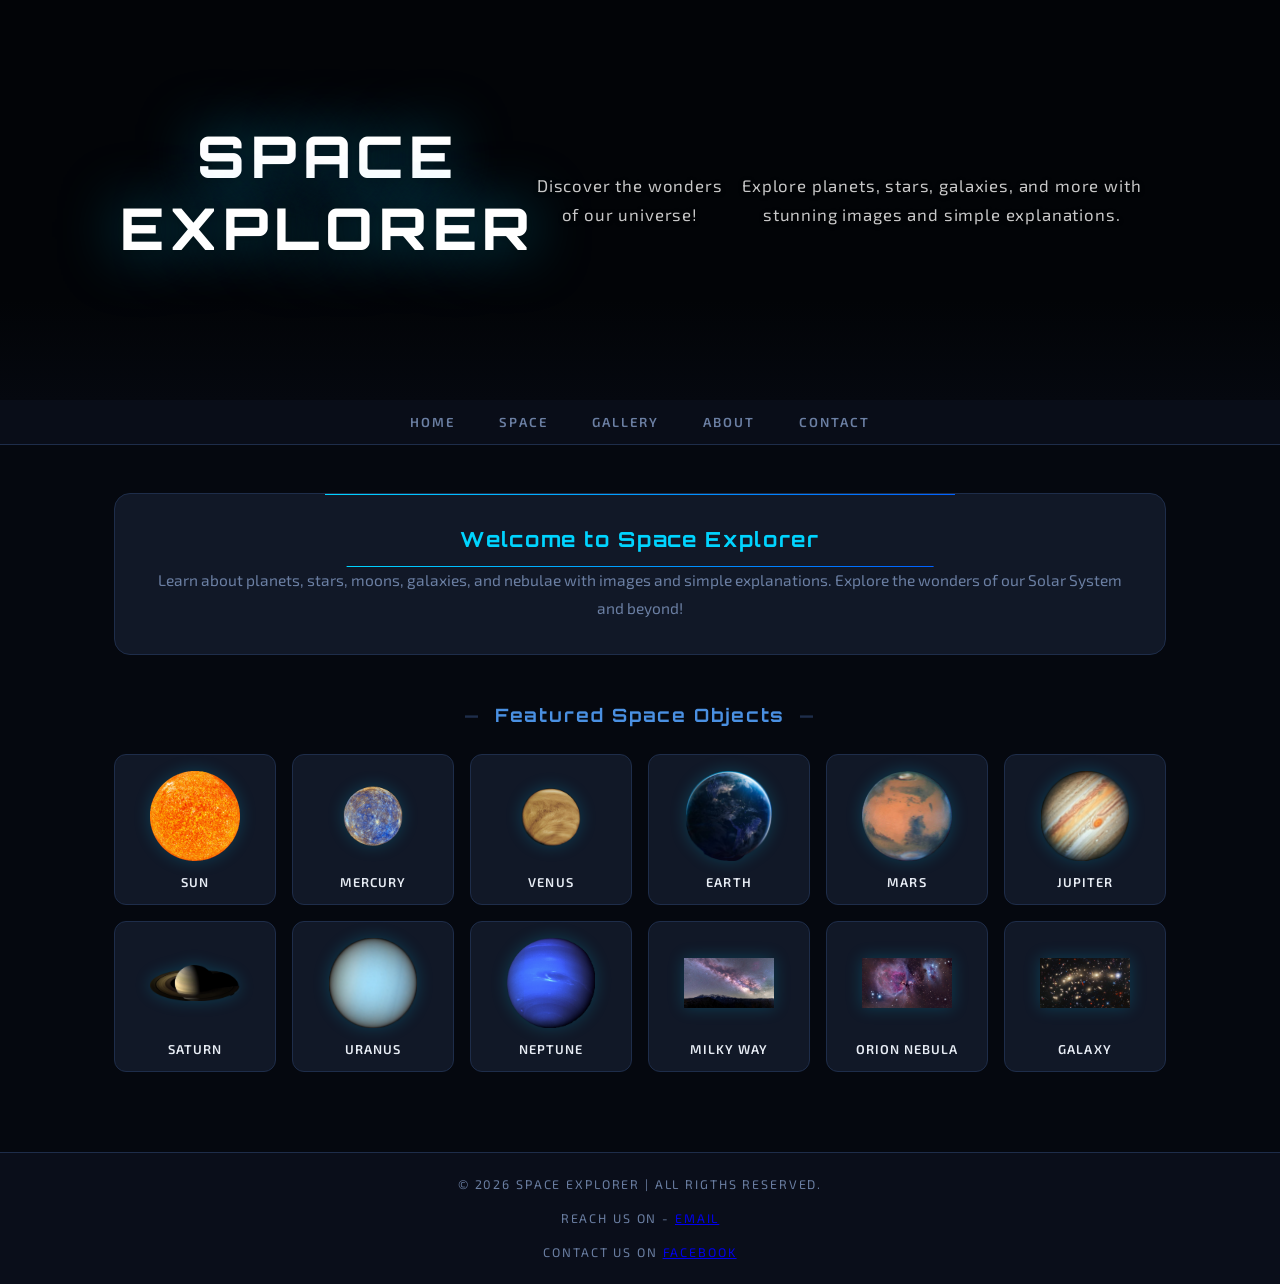
==== index.html @ 4492d673 "Add files via upload" ====
<!DOCTYPE html>
<html lang="en">
<head>
<meta charset="UTF-8">
<meta name="viewport" content="width=device-width, initial-scale=1.0">
<title>Space Explorer - Home</title>
<link rel="stylesheet" href="index.css">
</head>
<body>

  <div class="header" style="
    background-image: url('img/carinanebula3.jpg');
    background-size: cover;
    background-position: center;
    color: white;
    padding: 120px;
    background-color: rgba(0,0,0,0.5);
    background-blend-mode: darken; ">
    <h1 class="text" style="text-align: center;">Space Explorer</h1>
    <p class="text" style="text-align: center;">Discover the wonders of our universe!</p>
    <p class="text" style="text-align: center;">Explore planets, stars, galaxies, and more with stunning images and simple explanations.</p>
  </div>

<nav>
  <a href="index.html">Home</a>
  <a href="space.html">Space</a>
  <a href="gallery.html">Gallery</a>
  <a href="about.html">About</a>
  <a href="contact.html">Contact</a>
</nav>

<div class="content">
  <div class="panel">
    <h2>Welcome to Space Explorer</h2>
    <p class="panel">Learn about planets, stars, moons, galaxies, and nebulae with images and simple explanations. Explore the wonders of our Solar System and beyond!</p>
  </div>

  <h2 style="text-align:center; color:#4a90e2;">Featured Space Objects</h2>
  <div class="featured">
    <div class="card">
      <img src="sun-hd-png--1920.png" alt="Sun">
      <h3>Sun</h3>
    </div>
    <div class="card">
      <img src="mercury.png" alt="Mercury">
      <h3>Mercury</h3>
    </div>
    <div class="card">
      <img src="venus.png" alt="Venus">
      <h3>Venus</h3>
    </div>
    <div class="card">
      <img src="istockphoto-1457206081-612x612.png" alt="Earth">
      <h3>Earth</h3>
    </div>
    <div class="card">
      <img src="mars.png" alt="Mars">
      <h3>Mars</h3>
    </div>
    <div class="card">
      <img src="jupiter.png" alt="Jupiter">
      <h3>Jupiter</h3>
    </div>
    <div class="card">
      <img src="saturn.png" alt="Saturn">
      <h3>Saturn</h3>
    </div>
    <div class="card">
      <img src="uranus.png" alt="Uranus">
      <h3>Uranus</h3>
    </div>
    <div class="card">
      <img src="neptune.png" alt="Neptune">
      <h3>Neptune</h3>
    </div>
    <div class="card">
      <img src="milky-way.jpg" alt="Milky Way">
      <h3>Milky Way</h3>
    </div>
    <div class="card">
      <img src="645445.jpg" alt="Orion Nebula">
      <h3>Orion Nebula</h3>
    </div>
    <div class="card">
      <img src="VGtvK7hSsQRNvgvKAkLVgf.jpg" alt="Galaxy">
      <h3>Galaxy</h3>
    </div>
  </div>
</div>

<footer>
  <p>© 2026 Space Explorer | All Rigths Reserved.</p><br>
  <p>Reach Us on - 
  <a href="mailto:strivinggroup1@gmail.com">Email</a></p><br>
  <p>Contact Us on
  <a href="contact.html">Facebook</a></p>
</footer>
</body>
</html>
---- index.css ----
@import url('https://fonts.googleapis.com/css2?family=Orbitron:wght@400;600;800&family=Exo+2:wght@300;400;500;600&display=swap');


*, *::before, *::after { box-sizing: border-box; margin: 0; padding: 0; }

:root {
  --space-black:  #05080f;
  --space-deep:   #0a0e1a;
  --space-mid:    #0d1426;
  --space-card:   #111827;
  --space-border: #1e2d4a;
  --cyan:         #00d4ff;
  --cyan-dim:     #0090b0;
  --gold:         #f5a623;
  --text-primary: #e8edf5;
  --text-muted:   #6b7fa3;
  --gradient-h:   linear-gradient(135deg, #00d4ff 0%, #0061ff 100%);
}

html { scroll-behavior: smooth; }

body {
  font-family: 'Exo 2', sans-serif;
  background-color: var(--space-black);
  color: var(--text-primary);
  min-height: 100vh;
}


.header {
  position: relative;
  min-height: 380px;
  display: flex;
  align-items: center;
  justify-content: center;
  overflow: hidden;
}

.header::after {
  content: '';
  position: absolute;
  bottom: 0; left: 0; right: 0;
  height: 100px;
  background: linear-gradient(to top, var(--space-black), transparent);
}

.header h1 {
  font-family: 'Orbitron', sans-serif;
  font-size: clamp(2rem, 6vw, 3.6rem);
  font-weight: 800;
  letter-spacing: 0.1em;
  text-transform: uppercase;
  text-shadow: 0 0 60px rgba(0,212,255,0.5), 0 2px 8px rgba(0,0,0,0.8);
  margin-bottom: 16px;
  animation: fadeDown 0.8s ease both;
}

.header p {
  font-size: clamp(0.85rem, 2.5vw, 1.05rem);
  color: rgba(255,255,255,0.78);
  letter-spacing: 0.05em;
  line-height: 1.7;
  animation: fadeDown 0.9s ease both;
  animation-delay: 0.1s;
  text-shadow: 0 1px 4px rgba(0,0,0,0.9);
}

.text { position: relative; z-index: 1; }

@keyframes fadeDown {
  from { opacity: 0; transform: translateY(-18px); }
  to   { opacity: 1; transform: translateY(0); }
}


nav {
  background: rgba(10, 14, 26, 0.96);
  border-bottom: 1px solid var(--space-border);
  position: sticky;
  top: 0;
  z-index: 100;
  backdrop-filter: blur(12px);
  display: flex;
  justify-content: center;
  flex-wrap: wrap;
  gap: 0;
  padding: 0 12px;
}

nav a {
  display: block;
  padding: 14px 22px;
  font-family: 'Exo 2', sans-serif;
  font-size: 0.82rem;
  font-weight: 600;
  letter-spacing: 0.15em;
  text-transform: uppercase;
  color: var(--text-muted);
  text-decoration: none;
  transition: color 0.25s;
  position: relative;
}

nav a::after {
  content: '';
  position: absolute;
  bottom: 0; left: 50%; right: 50%;
  height: 2px;
  background: var(--cyan);
  transition: left 0.25s, right 0.25s;
}

nav a:hover { color: var(--cyan); }
nav a:hover::after { left: 0; right: 0; }


.content {
  max-width: 1100px;
  margin: 0 auto;
  padding: 48px 24px 80px;
}


.panel {
  background: var(--space-card);
  border: 1px solid var(--space-border);
  border-radius: 16px;
  padding: 32px 36px;
  margin-bottom: 48px;
  text-align: center;
  position: relative;
  overflow: hidden;
}

.panel::before {
  content: '';
  position: absolute;
  top: 0; left: 50%;
  transform: translateX(-50%);
  width: 60%;
  height: 1px;
  background: var(--gradient-h);
}

.panel h2 {
  font-family: 'Orbitron', sans-serif;
  font-size: 1.3rem;
  font-weight: 700;
  color: var(--cyan);
  letter-spacing: 0.08em;
  margin-bottom: 14px;
}

p.panel {
  font-size: 0.97rem;
  color: var(--text-muted);
  line-height: 1.8;
  background: none;
  border: none;
  padding: 0;
  margin: 0;
}


.content > h2 {
  font-family: 'Orbitron', sans-serif;
  font-size: 1.15rem;
  font-weight: 700;
  letter-spacing: 0.1em;
  color: var(--cyan);
  text-align: center;
  margin-bottom: 28px;
  position: relative;
}

.content > h2::before,
.content > h2::after {
  content: '—';
  color: var(--space-border);
  margin: 0 14px;
}


.featured {
  display: grid;
  grid-template-columns: repeat(auto-fill, minmax(160px, 1fr));
  gap: 16px;
}

.featured .card {
  background: var(--space-card);
  border: 1px solid var(--space-border);
  border-radius: 12px;
  padding: 16px 12px 14px;
  text-align: center;
  transition: border-color 0.3s, transform 0.3s, box-shadow 0.3s;
  cursor: default;
  overflow: hidden;
}

.featured .card:hover {
  border-color: var(--cyan-dim);
  transform: translateY(-4px);
  box-shadow: 0 8px 28px rgba(0,212,255,0.12);
}

.featured .card img {
  width: 90px;
  height: 90px;
  object-fit: contain;
  margin-bottom: 10px;
  filter: drop-shadow(0 0 8px rgba(0,212,255,0.2));
  transition: filter 0.3s, transform 0.3s;
}

.featured .card:hover img {
  filter: drop-shadow(0 0 16px rgba(0,212,255,0.45));
  transform: scale(1.08);
}

.featured .card h3 {
  font-family: 'Exo 2', sans-serif;
  font-size: 0.8rem;
  font-weight: 600;
  letter-spacing: 0.08em;
  text-transform: uppercase;
  color: var(--text-primary);
}


footer {
  background: var(--space-deep);
  border-top: 1px solid var(--space-border);
  padding: 24px;
  text-align: center;
}

footer p {
  font-family: 'Exo 2', sans-serif;
  font-size: 0.78rem;
  letter-spacing: 0.15em;
  text-transform: uppercase;
  color: var(--text-muted);
}
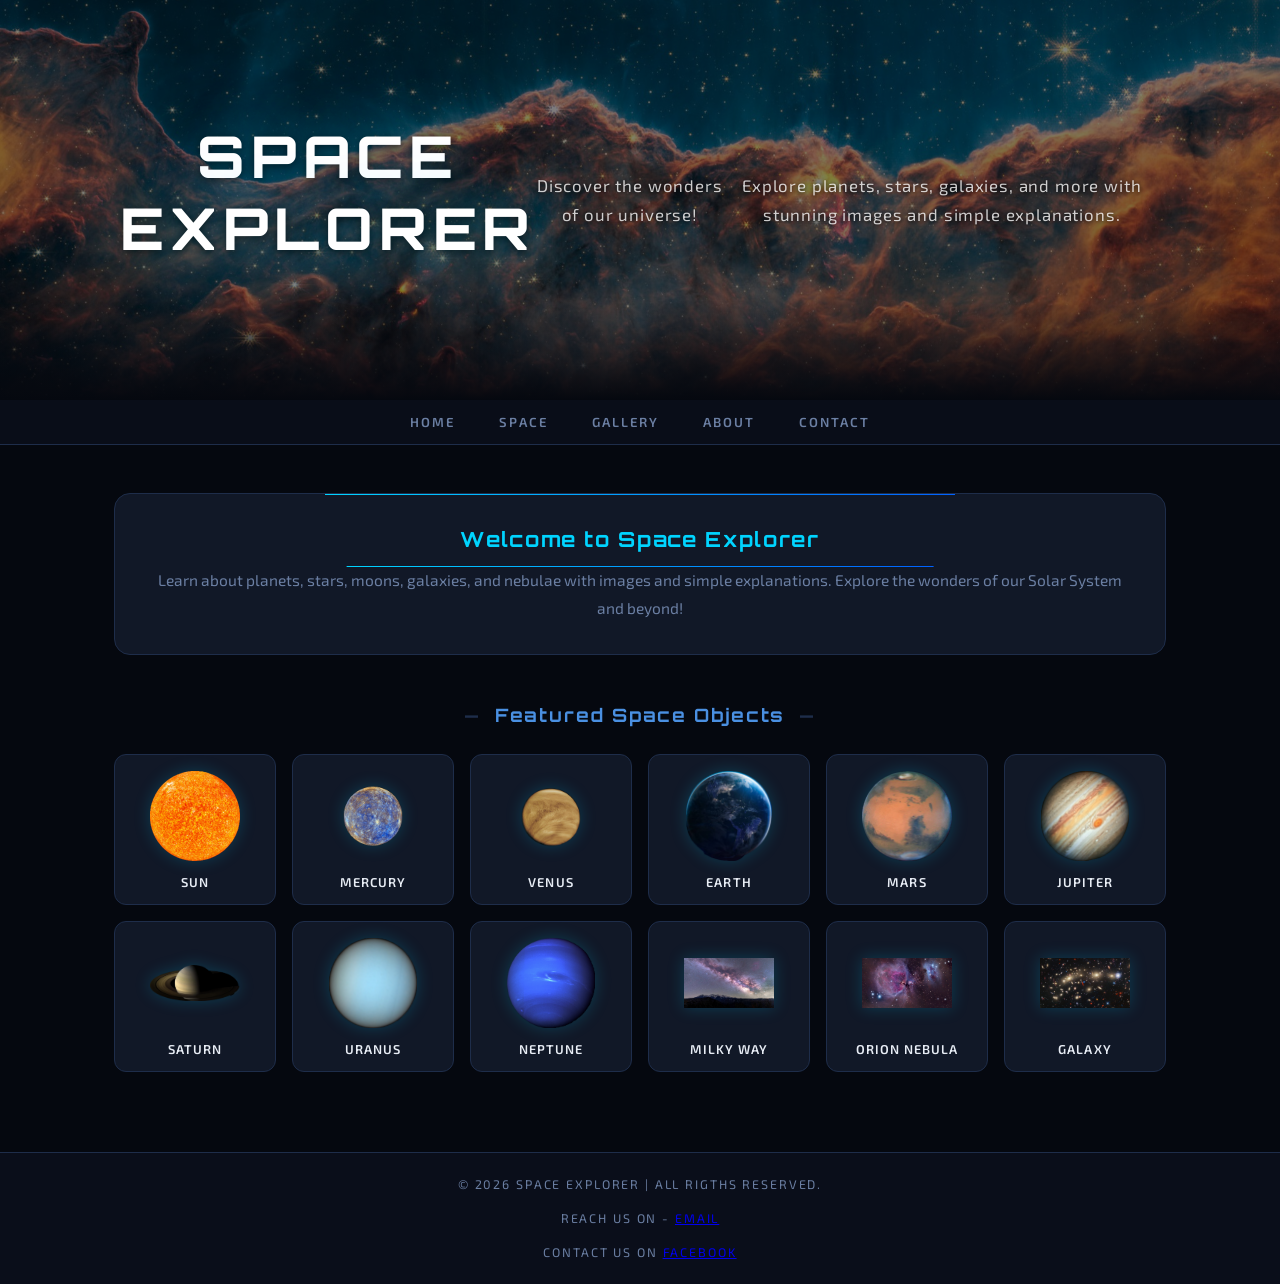
==== commit a505f586: "Update index.html" ====
--- a/index.html
+++ b/index.html
@@ -9,7 +9,7 @@
 <body>
 
   <div class="header" style="
-    background-image: url('img/carinanebula3.jpg');
+    background-image: url('carinanebula3.jpg');
     background-size: cover;
     background-position: center;
     color: white;
@@ -96,4 +96,4 @@
   <a href="contact.html">Facebook</a></p>
 </footer>
 </body>
-</html>+</html>
